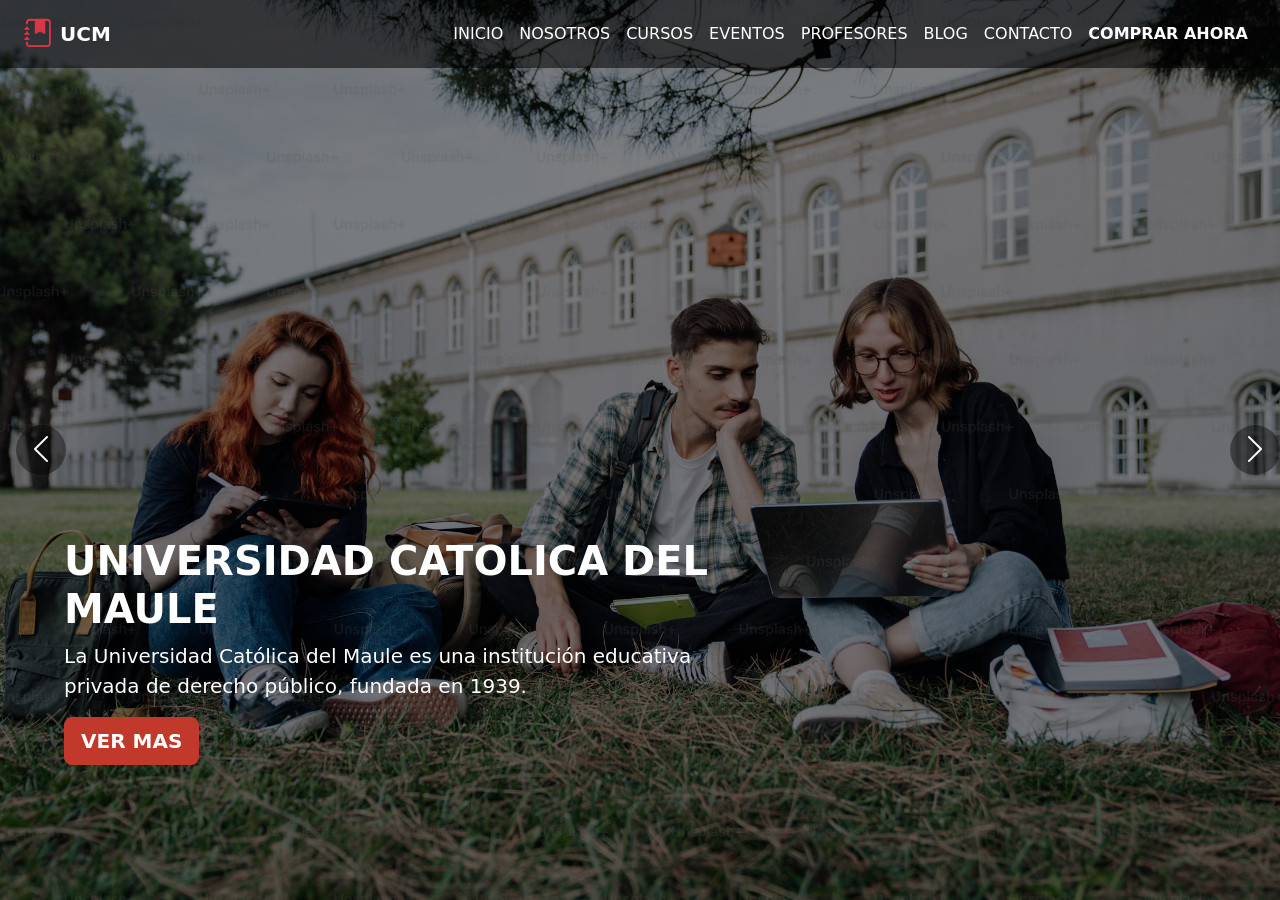
==== frontend/index.html @ b743f5c6 "primer commit" ====
<!DOCTYPE html>
<html lang="en">
<head>
    <meta charset="UTF-8">
    <meta name="viewport" content="width=device-width, initial-scale=1.0">
    <link href="https://cdn.jsdelivr.net/npm/bootstrap@5.3.3/dist/css/bootstrap.min.css" rel="stylesheet">
    <link href="https://cdn.jsdelivr.net/npm/bootstrap-icons@1.11.3/font/bootstrap-icons.css" rel="stylesheet">
    <link rel="stylesheet" href="css/style.css">
    <title>Ucm Talca</title>
</head>
<body>
<div class="container-fluid p-0 position-relative hero">
    <img src="img/1.avif" class="w-100 hero-img" alt="Imagen Principal" id="heroImage">
    <div class="position-absolute top-0 start-0 w-100 h-100 hero-overlay"></div>
    <button id="prevBtn" type="button" class="btn hero-carousel-btn position-absolute top-50 start-0 translate-middle-y ms-3" aria-label="Imagen anterior">
        <i class="bi bi-chevron-left fs-2"></i>
    </button>
    <button id="nextBtn" type="button" class="btn hero-carousel-btn position-absolute top-50 end-0 translate-middle-y ms-3" aria-label="Imagen Siguiente">
        <i class="bi bi-chevron-right fs-2"></i>
    </button>

    <nav class="navbar navbar-expand-lg navbar-dark position-absolute top-0 start-0 w-100 hero-navbar">
        <div class="container-fluid px-4">
            <a href="#" class="navbar-brand d-flex align-items-center fw-bold">
                <i class="bi bi-journal-bookmark-fill text-danger fs-3 me-2"></i>
                UCM
            </a>
            <button class="navbar-toggler" type="button" data-bs-toggle="collapse" data-bs-target="#navbarNav" >
                <span class="navbar-toggler-icon"></span>
            </button>
            <div class="collapse navbar-collapse justify-content-end" id="navbarNav">
                <ul class="navbar-nav">
                    <li class="nav-item"><a href="#" class="nav-link active">INICIO</a></li>
                    <li class="nav-item"><a href="#" class="nav-link">NOSOTROS</a></li>
                    <li class="nav-item"><a href="#" class="nav-link">CURSOS</a></li>
                    <li class="nav-item"><a href="#" class="nav-link">EVENTOS</a></li>
                    <li class="nav-item"><a href="#" class="nav-link">PROFESORES</a></li>
                    <li class="nav-item"><a href="#" class="nav-link">BLOG</a></li>
                    <li class="nav-item"><a href="#" class="nav-link">CONTACTO</a></li>
                    <li class="nav-item"><a href="#" class="nav-link fw-bold">COMPRAR AHORA</a></li>
                </ul>
            </div>

        </div>
    </nav>
    <div class="position-absolute text-start text-white hero-content">
        <h1 class="fw-bold">UNIVERSIDAD CATOLICA DEL MAULE</h1>
        <p class="lead">La Universidad Católica del Maule es una institución educativa privada de derecho público, fundada en 1939.</p>
        <button type="button" class="btn btn-lg text-white fw-bold hero-btn">VER MAS</button>
    </div>
</div>

<script src="https://cdn.jsdelivr.net/npm/bootstrap@5.3.3/dist/js/bootstrap.min.js"></script>
<script src="js/script.js"></script>
</body>
</html>
---- frontend/css/style.css ----
.hero {
    height: 100vh;
    overflow: hidden;
}
.hero-img {
    height: 100%;
    object-fit: cover;
}

.hero-overlay{
    position: absolute;
    inset: 0;
    background-color: rgba(0, 0, 0, 0.5);
}

.hero-content{
    left: 5%;
    bottom: 15%;
    max-width: 700px;
}

.hero-btn{
    background-color: #c0392b;
    border-color: #c0392b;
}

.hero-navbar{
    background-color: rgba(0, 0, 0, 0.55);
    z-index: 10;
}

.hero-navbar .nav-link{
    color: #ffffff;
}

.hero-carousel-btn{
    z-index: 10;
    width: 50px;
    height: 50px;
    border-radius: 50%;
    background-color: rgba(0, 0, 0, 0.4);
    color: #ffffff;
    display: flex;
    align-items: center;
    justify-content: center;
}

.hero-carousel-btn:hover{
    background-color: rgba(0, 0, 0, 0.8);
}
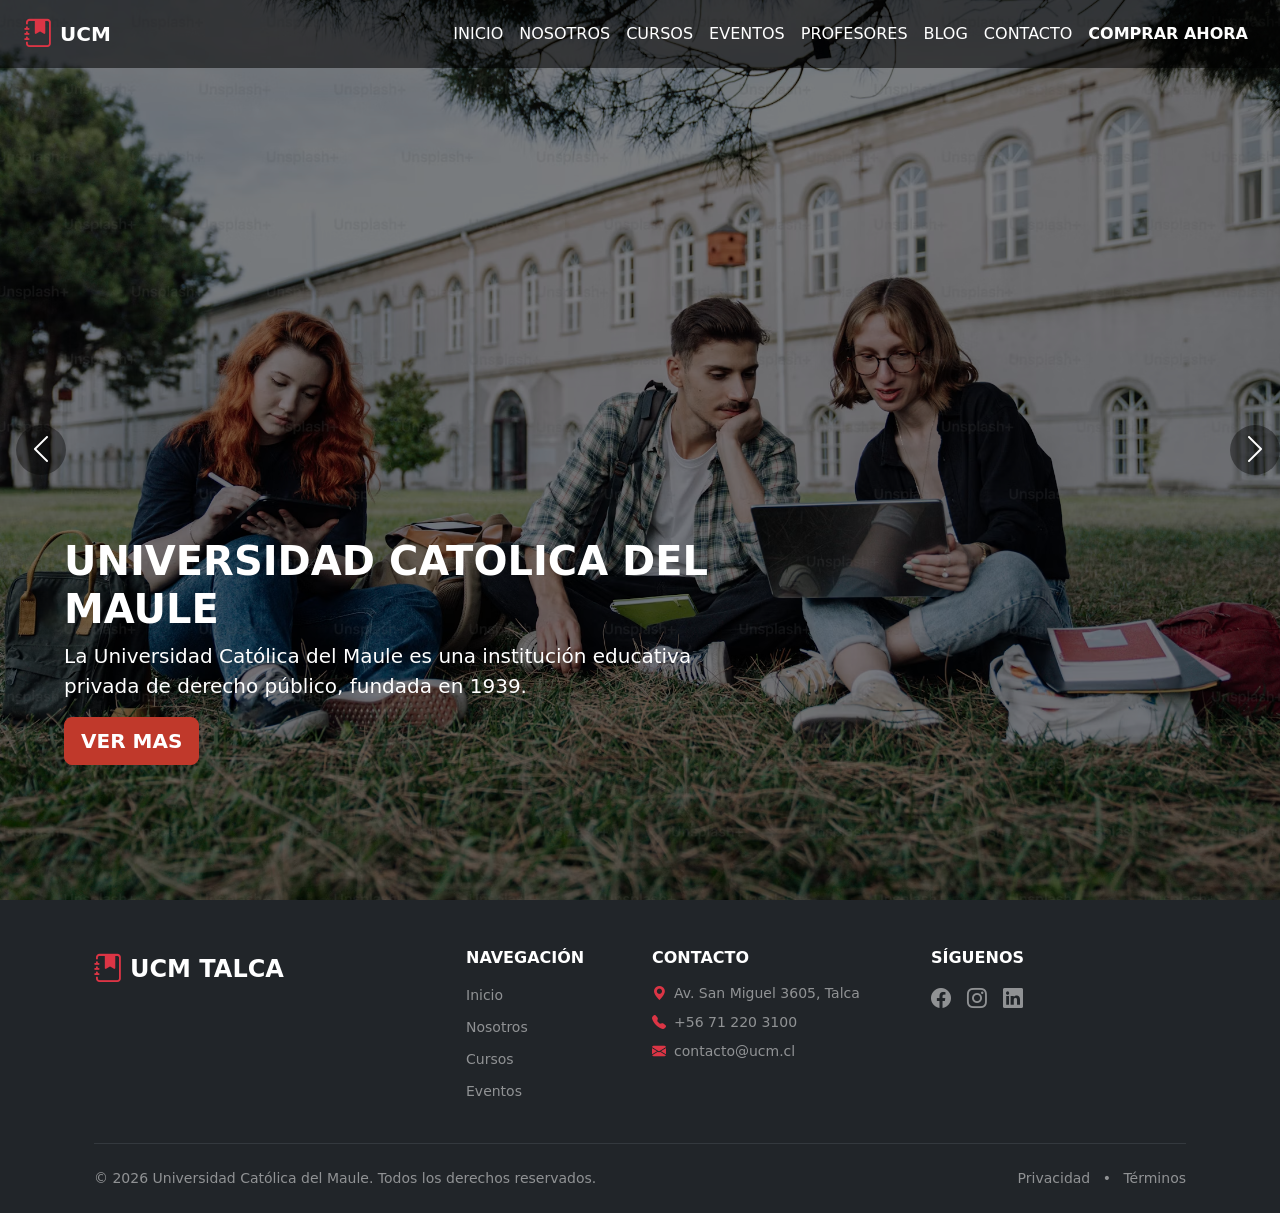
==== commit 89780078: "footer" ====
--- a/frontend/index.html
+++ b/frontend/index.html
@@ -50,6 +50,63 @@
     </div>
 </div>
 
+
+<footer class="bg-dark text-white pt-5 pb-4">
+    <div class="container px-4">
+        <div class="row g-4">
+            <div class="col-lg-4 col-md-6">
+                <a href="#" class="d-flex align-items-center fw-bold text-white text-decoration-none mb-3">
+                    <i class="bi bi-journal-bookmark-fill text-danger fs-3 me-2"></i>
+                    <span class="fs-4">UCM TALCA</span>
+                </a>
+            </div>
+
+            <div class="col-lg-2 col-md-6 col-6">
+                <h5 class="fw-bold text-uppercase fs-6 mb-3">Navegación</h5>
+                <ul class="list-unstyled d-flex flex-column gap-2">
+                    <li><a href="#" class="text-white-50 text-decoration-none small">Inicio</a></li>
+                    <li><a href="#" class="text-white-50 text-decoration-none small">Nosotros</a></li>
+                    <li><a href="#" class="text-white-50 text-decoration-none small">Cursos</a></li>
+                    <li><a href="#" class="text-white-50 text-decoration-none small">Eventos</a></li>
+                </ul>
+            </div>
+
+            <div class="col-lg-3 col-md-6">
+                <h5 class="fw-bold text-uppercase fs-6 mb-3">Contacto</h5>
+                <ul class="list-unstyled d-flex flex-column gap-2 text-white-50 small">
+                    <li class="d-flex align-items-center"><i class="bi bi-geo-alt-fill text-danger me-2"></i> Av. San Miguel 3605, Talca</li>
+                    <li class="d-flex align-items-center"><i class="bi bi-telephone-fill text-danger me-2"></i> +56 71 220 3100</li>
+                    <li class="d-flex align-items-center"><i class="bi bi-envelope-fill text-danger me-2"></i> contacto@ucm.cl</li>
+                </ul>
+            </div>
+
+            <div class="col-lg-3 col-md-6">
+                <h5 class="fw-bold text-uppercase fs-6 mb-3">Síguenos</h5>
+                <div class="d-flex gap-3 fs-5">
+                    <a href="#" class="text-white-50 hover-danger"><i class="bi bi-facebook"></i></a>
+                    <a href="#" class="text-white-50 hover-danger"><i class="bi bi-instagram"></i></a>
+                    <a href="#" class="text-white-50 hover-danger"><i class="bi bi-linkedin"></i></a>
+                </div>
+            </div>
+        </div>
+
+        <hr class="border-secondary my-4">
+
+        <div class="row align-items-center">
+            <div class="col-md-6 text-center text-md-start text-white-50 small">
+                &copy; 2026 Universidad Católica del Maule. Todos los derechos reservados.
+            </div>
+            <div class="col-md-6 text-center text-md-end mt-2 mt-md-0">
+                <ul class="list-inline mb-0 small">
+                    <li class="list-inline-item"><a href="#" class="text-white-50 text-decoration-none">Privacidad</a></li>
+                    <li class="list-inline-item text-white-50">&bull;</li>
+                    <li class="list-inline-item"><a href="#" class="text-white-50 text-decoration-none">Términos</a></li>
+                </ul>
+            </div>
+        </div>
+    </div>
+</footer>
+
 <script src="https://cdn.jsdelivr.net/npm/bootstrap@5.3.3/dist/js/bootstrap.min.js"></script>
 <script src="js/script.js"></script>
 </body>
